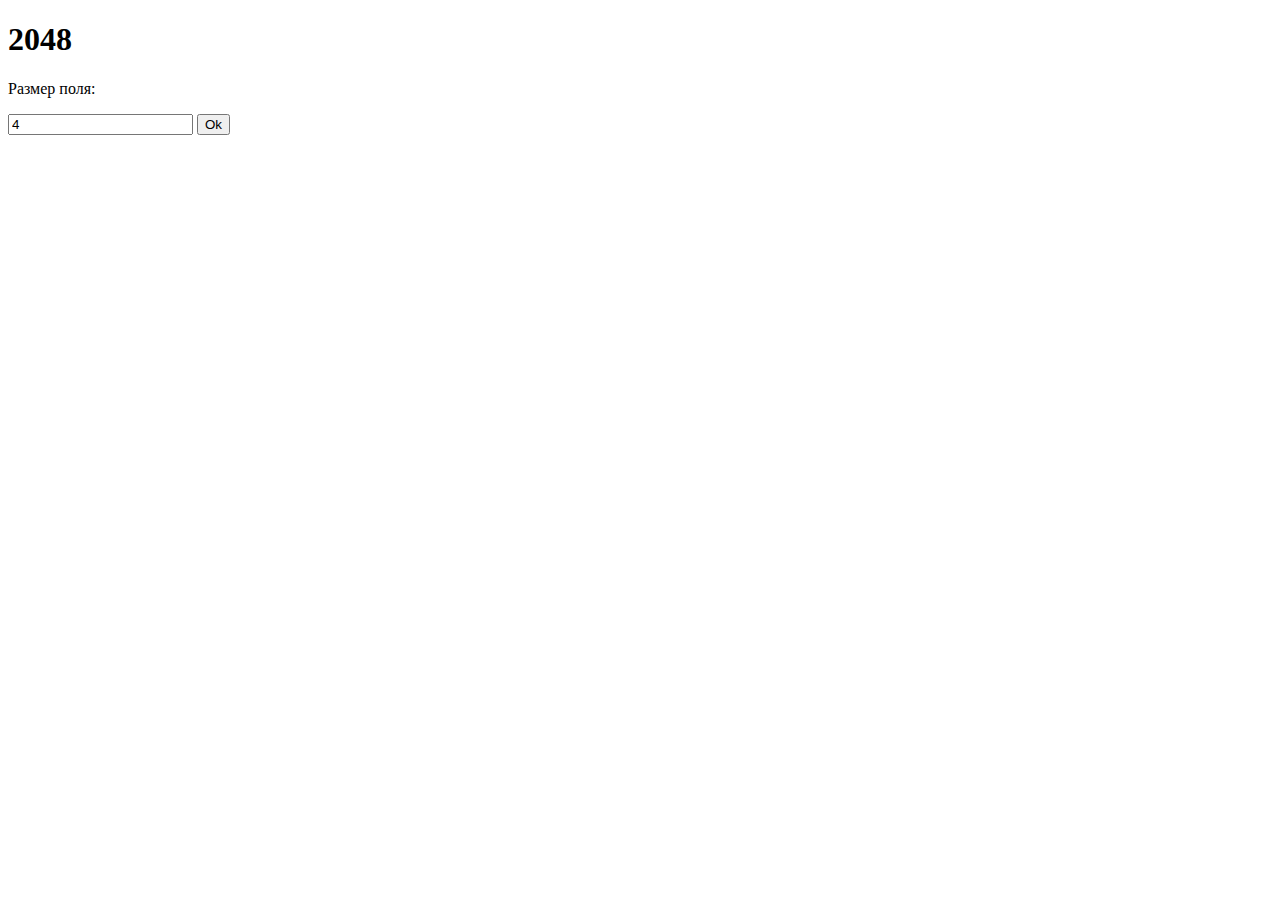
==== index.html @ e5ddecae "Initial commit" ====
<!DOCTYPE html>
<html>
<head>
    <title>2048 - ПППИ</title>
    <meta charset="utf-8">
    <link href="style.css" rel="stylesheet">
</head>
<body>
    <h1>2048</h1>
    <p id="score"></p>
    <div id="size-bloc">
        <p id="size-title">Размер поля: </p>
        <input id="size" type="number" value="4">
        <input id="change-size" type="button" value="Ok">
        <div class="clear"></div>
    </div>
    <div id="canvas-block">
        <canvas id="canvas" width="500" height="500"></canvas>
    </div>
    <script type="text/javascript" src = "js/game_logic.js"></script>
    </body>
</html>
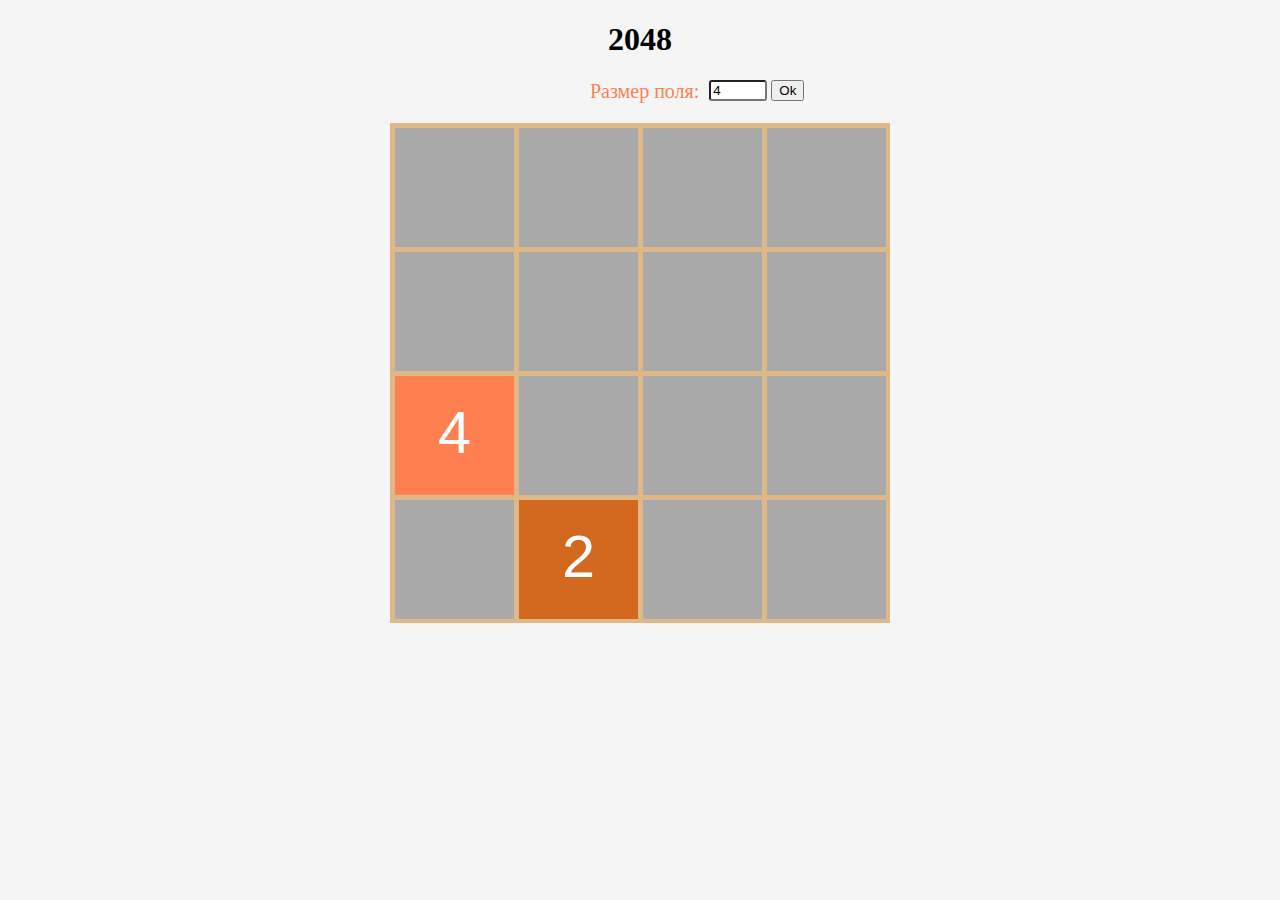
==== commit 7ca05647: "6 лаба" ====
--- a/index.html
+++ b/index.html
@@ -20,4 +20,3 @@
     <script type="text/javascript" src = "js/game_logic.js"></script>
     </body>
 </html>
-
--- a/style.css
+++ b/style.css
@@ -0,0 +1,46 @@
+body{
+    background-color: whitesmoke;
+}
+
+p{
+    color: coral;
+    font-size: 20px;
+}
+
+h1{
+    text-align: center;
+}
+
+#score{
+    text-align: center;
+}
+
+.clear{
+    clear: both;
+}
+#size-bloc{
+    margin-left: -50px;
+    padding-left: 50%;
+}
+
+#size-title{
+    float: left;
+    margin-top: 0px;
+}
+
+#size{
+    width: 50px;
+    margin-left: 10px;
+    border-radius: 3px;
+}
+
+#canvas{
+    background-color: burlywood;
+}
+
+#canvas-block{
+    margin-left: -250px;
+    padding-left: 50%;
+
+}
+
